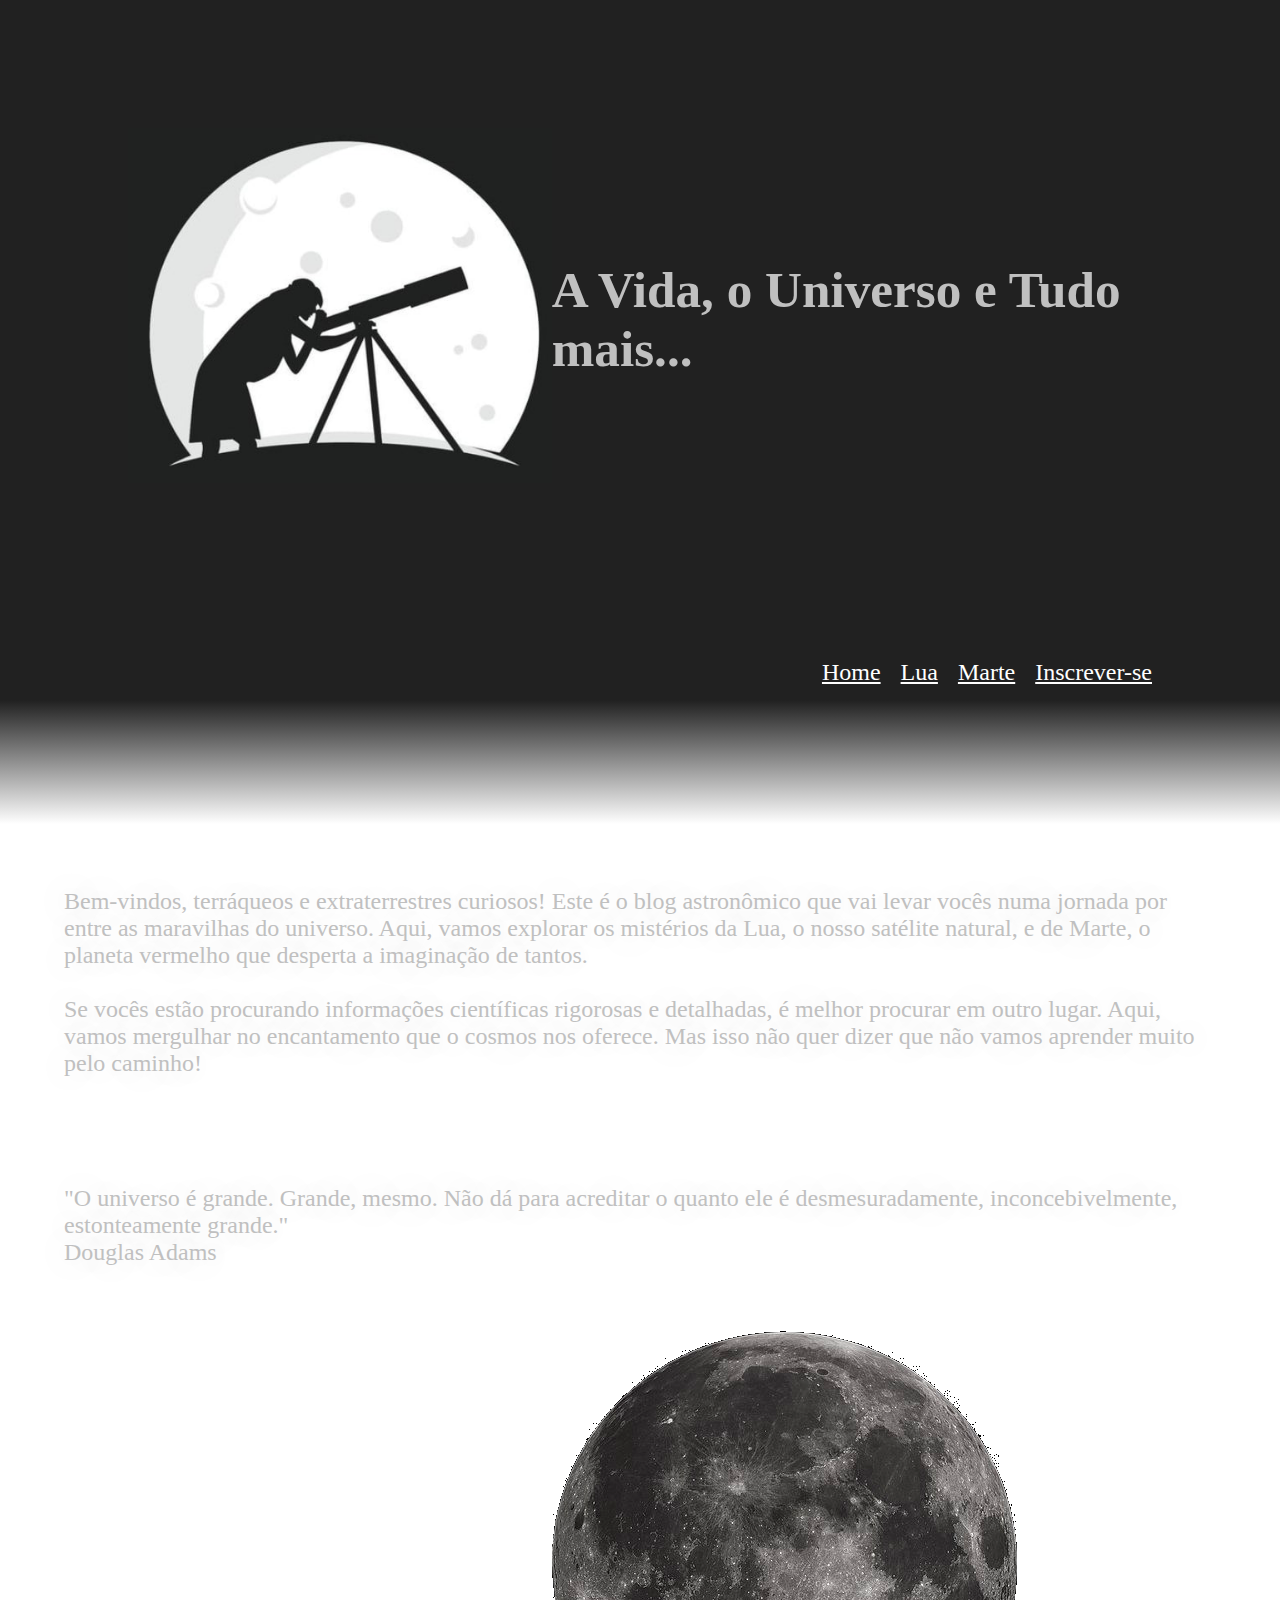
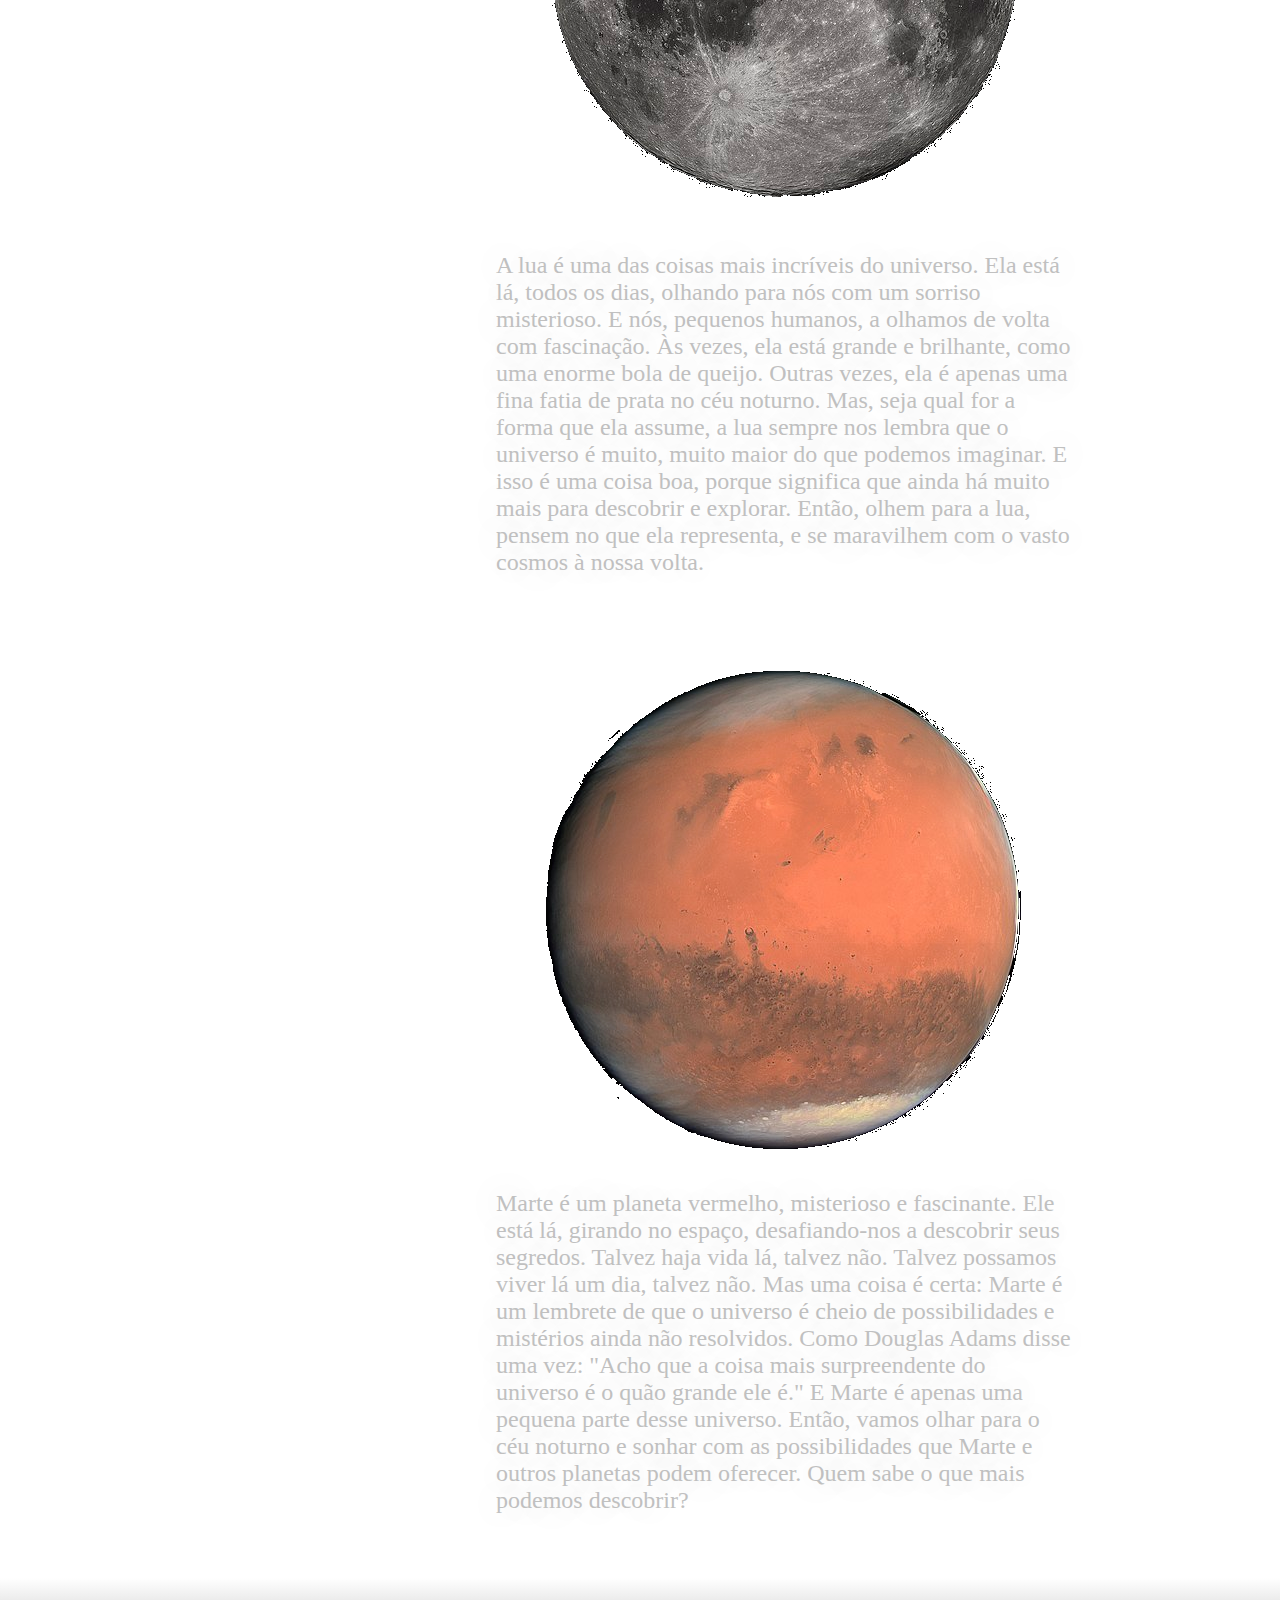
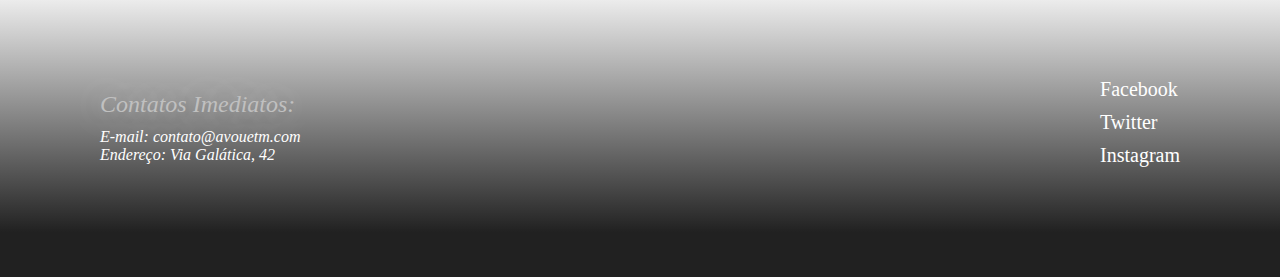
==== index.html @ 8c4bd617 "Trab_3" ====
<!DOCTYPE html>
<html lang="pt-br">
<head>
  
	<title>Dont Panic!</title>
	<link href="https://fonts.googleapis.com/css?family=Roboto:400,700&display=swap" rel="stylesheet">
	
	<link rel="stylesheet" href="css/style.css">
</head>
<body>

	<header>
		<div class="logo">
			<a  href="index.html">
			<img src="img/logo2.jpg"  alt="Logo do blog de astronomia">
		</a>
			<h1>A Vida, o Universo e Tudo mais...</h1>
		</div>
		<nav>
			<ul>
				<li><a href="index.html">Home</a></li>
				<li><a href="lua.html">Lua</a></li>
				<li><a href="marte.html">Marte</a></li>
				<li><a href="inscrever.html">Inscrever-se</a></li>
			</ul>
		</nav>
	</header>
	<main>

		
		<p> Bem-vindos, terráqueos e extraterrestres curiosos! Este é o blog astronômico que vai levar vocês numa jornada por entre as maravilhas do universo. Aqui, vamos explorar os mistérios da Lua, o nosso satélite natural, e de Marte, o planeta vermelho que desperta a imaginação de tantos.
			<br><br>
			Se vocês estão procurando informações científicas rigorosas e detalhadas, é melhor procurar em outro lugar. Aqui, vamos mergulhar no encantamento que o cosmos nos oferece. Mas isso não quer dizer que não vamos aprender muito pelo caminho!
			<br><br><br><br><br>
			"O universo é grande. Grande, mesmo. Não dá para acreditar o quanto ele é desmesuradamente, inconcebivelmente, estonteamente grande."<br>
			Douglas Adams
			<br>
			</p>
			<br><br>
		<div class="container">
			<br>
		  <img src="./img/luaT.png" alt="Foto da Lua">
		  <br>
		  <p>A lua é uma das coisas mais incríveis do universo. Ela está lá, todos os dias, olhando para nós com um sorriso misterioso. E nós, pequenos humanos, a olhamos de volta com fascinação. Às vezes, ela está grande e brilhante, como uma enorme bola de queijo. Outras vezes, ela é apenas uma fina fatia de prata no céu noturno. Mas, seja qual for a forma que ela assume, a lua sempre nos lembra que o universo é muito, muito maior do que podemos imaginar. E isso é uma coisa boa, porque significa que ainda há muito mais para descobrir e explorar. Então, olhem para a lua, pensem no que ela representa, e se maravilhem com o vasto cosmos à nossa volta.</p>
		  <br><br>
		  <img src="./img/marteT.png" alt="Foto de Marte">
		  <p>Marte é um planeta vermelho, misterioso e fascinante. Ele está lá, girando no espaço, desafiando-nos a descobrir seus segredos. Talvez haja vida lá, talvez não. Talvez possamos viver lá um dia, talvez não. Mas uma coisa é certa: Marte é um lembrete de que o universo é cheio de possibilidades e mistérios ainda não resolvidos. Como Douglas Adams disse uma vez: "Acho que a coisa mais surpreendente do universo é o quão grande ele é." E Marte é apenas uma pequena parte desse universo. Então, vamos olhar para o céu noturno e sonhar com as possibilidades que Marte e outros planetas podem oferecer. Quem sabe o que mais podemos descobrir?</p>
		</div>
	  </main>
    <footer>
        <address>
          <p>Contatos Imediatos:</p>
          <ul>
            <li>E-mail: contato@avouetm.com</li>
            <li>Endereço: Via Galática, 42</li>
          </ul>
        </address>
        <ul>
          <li><a href="#">Facebook</a></li>
          <li><a href="#">Twitter</a></li>
          <li><a href="#">Instagram</a></li>
        </ul>
      </footer>
    
    </body>
    
    </html>
---- css/style.css ----
/* reset */
html {
  box-sizing: border-box;
}

*,
*:before,
*:after {
  box-sizing: inherit;
}

* {
  padding: 0;
  margin: 0;
  border: 0;
  vertical-align: baseline;
  list-style: none;

}

/* ----- */

:root {

  font-size: clamp(14px, 3vw, 24px);
}

body {
  background-image: url('../img/20527896.jpg');
  background-repeat: no-repeat;
  background-size: 100% 100%;
  background-position: center;
}

header {

  justify-content: left;
  padding: 10vw;
  background-color: #212121;
  color: #fff;
  background: linear-gradient(0deg, #21212100 0%, #212121 15%);
}

h1 {
  color: silver;
  font-size: 4vw;
}

.logo {
  display: flex;
  align-items: center;
  margin-bottom: 150px;
}

.logo img {
  width: 100%;
  height: 20%;
  margin-right: 10px;
  font-size: 5vw;

}

.container {
  display: flex;
  flex-direction: column;
  justify-content: space-evenly;
  vertical-align: top;
  width: 50%;
  box-sizing: border-box;
  font-size: clamp(16px, 4vw, 24px);


}

.container img {

  max-width: 50vw;
  height: auto;
  width: auto;
  display: block;
  margin: 0 auto;
}

form {
  display: flex;
  flex-direction: inherit;
  justify-content: space-evenly;
  vertical-align: top;
  width: 50%;
  box-sizing: border-box;
  color: silver;
  font-size: 2vw;
  text-shadow: 0 0 3vw silver;




}

form input[type="text"],
form input[type="email"],
form input[type="password"],
form input[type="date"],
form select {
  border-radius: 5px;
  padding: 5px;
  margin-bottom: 10px;
}

form textarea {
  width: 150%;
  height: 150px;
  font-size: clamp(16px, 4vw, 24px);
  resize: both;
  font-size: 1.5vw;
  border: 1px solid silver;
  box-sizing: border-box;
  padding: 5px;
  margin-bottom: 10px;
  border-radius: 20px;
}

form input[type="submit"] {
  background-color: silver;
  color: #212121;
  border: none;
  padding: 10px;
  font-size: 2vw;
  cursor: pointer;
  text-shadow: none;
  border-radius: 20px;
}

form input[type="submit"]:hover {
  background-color: #212121;
  color: silver;

}



p {
  color: silver;
  display: flex;
  font-size: clamp(14px, 3vw, 24px);
  text-shadow: 0 0 3vw silver;

}


.sobre {
  color: silver;
  display: flex;
  flex-direction: column;
  font-size: 2vw;
  justify-self: left;
  width: 25%;
  align-self: flex-start;

}


.galeria {
  display: flex;
  flex-wrap: wrap;
}

.galeria label {
  margin: 10px;
  cursor: pointer;
  overflow: hidden;
  width: 200px;
  height: 200px;
}

.galeria img {
  display: block;
  width: 100%;
  height: 100%;
  object-fit: cover;
}

.galeria input[type="checkbox"] {
  display: none;
}

.galeria .lightbox {
  position: fixed;
  top: 0;
  left: 0;
  display: none;
  align-items: center;
  justify-content: center;
  width: 100%;
  height: 100%;
  background-color: rgba(0, 0, 0, 0.8);
}

.galeria input[type="checkbox"]:checked+.lightbox {
  display: flex;
}

.galeria .fechar {
  position: absolute;
  top: 10px;
  right: 10px;
  font-size: 2em;
  color: #fff;
  cursor: pointer;
}

.galeria .lightbox img {
  max-width: 90vw;
  max-height: 90vw;
}

nav {
  flex: 1;
}

nav ul {
  display: flex;
  justify-content: flex-end;
  list-style: none;

}

nav ul li {
  margin-left: 20px;
}


nav ul li a {
  font-size: clamp(16px, 4vw, 24px);
  text-decoration: underline;
  color: #fff;

}



main {
  display: flex;
  flex-wrap: wrap;
  justify-content: space-around;
  padding: 5vw;
}


img {
  width: 100%;
  max-width: 500px;
  height: auto;
  margin-bottom: 20px;
}

footer {
  display: flex;
  flex-wrap: wrap;
  justify-content: space-between;
  align-items: center;
  padding: 100px;
  background-color: #212121;
  color: #fff;
  background: linear-gradient(0deg, #212121 15%, #21212100 100%);
}

address {
  display: flex;
  flex-direction: column;


}

address p {
  font-size: clamp(14px, 3vw, 24px);
  margin-bottom: 10px;

}

address li {
  font-size: 16px;



}

ul a {
  display: flex;
  text-decoration: none;
  color: #fff;
  font-size: 20px;
  padding-bottom: 10px;
  align-items: end;

}

ul a:hover {
  text-decoration: underline;
}
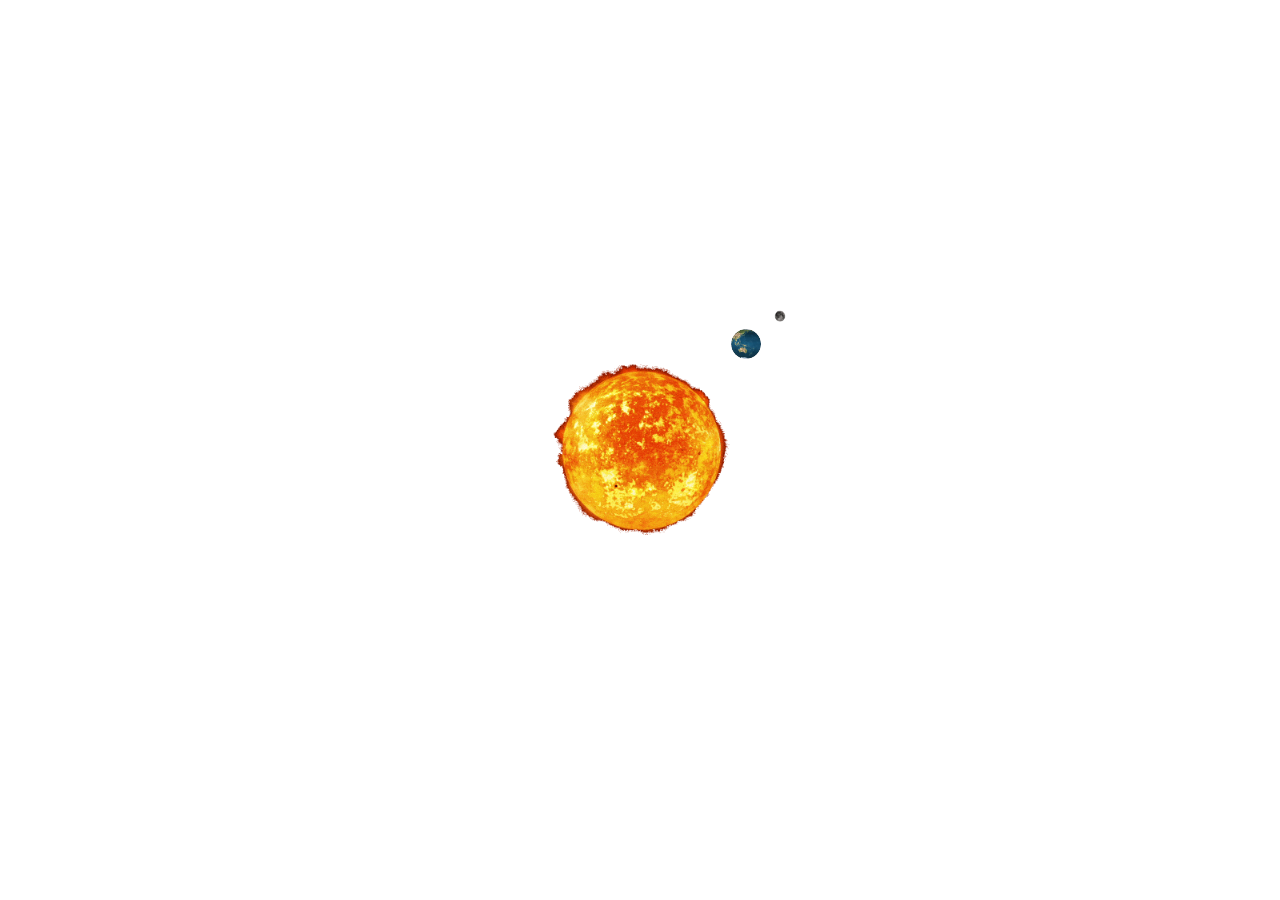
==== commit 4c21cfba: "update" ====
--- a/index.html
+++ b/index.html
@@ -1,67 +1,21 @@
 <!DOCTYPE html>
-<html lang="pt-br">
+<html lang="en">
 <head>
-  
-	<title>Dont Panic!</title>
-	<link href="https://fonts.googleapis.com/css?family=Roboto:400,700&display=swap" rel="stylesheet">
-	
-	<link rel="stylesheet" href="css/style.css">
+    <meta charset="UTF-8">
+    <meta http-equiv="X-UA-Compatible" content="IE=edge">
+    <meta name="viewport" content="width=device-width, initial-scale=1.0">
+    <title>Document</title>
+    <link rel="stylesheet" href="css/style2.css">
 </head>
 <body>
+    <div class="container">
+        <div class="sun"></div>
+        <a href="inscrever.html">
+        <div class="earth"> 
+            <div class="moon"></div>
+        </div>
+    </a>
+    </div>
+</body>
+</html>
 
-	<header>
-		<div class="logo">
-			<a  href="index.html">
-			<img src="img/logo2.jpg"  alt="Logo do blog de astronomia">
-		</a>
-			<h1>A Vida, o Universo e Tudo mais...</h1>
-		</div>
-		<nav>
-			<ul>
-				<li><a href="index.html">Home</a></li>
-				<li><a href="lua.html">Lua</a></li>
-				<li><a href="marte.html">Marte</a></li>
-				<li><a href="inscrever.html">Inscrever-se</a></li>
-			</ul>
-		</nav>
-	</header>
-	<main>
-
-		
-		<p> Bem-vindos, terráqueos e extraterrestres curiosos! Este é o blog astronômico que vai levar vocês numa jornada por entre as maravilhas do universo. Aqui, vamos explorar os mistérios da Lua, o nosso satélite natural, e de Marte, o planeta vermelho que desperta a imaginação de tantos.
-			<br><br>
-			Se vocês estão procurando informações científicas rigorosas e detalhadas, é melhor procurar em outro lugar. Aqui, vamos mergulhar no encantamento que o cosmos nos oferece. Mas isso não quer dizer que não vamos aprender muito pelo caminho!
-			<br><br><br><br><br>
-			"O universo é grande. Grande, mesmo. Não dá para acreditar o quanto ele é desmesuradamente, inconcebivelmente, estonteamente grande."<br>
-			Douglas Adams
-			<br>
-			</p>
-			<br><br>
-		<div class="container">
-			<br>
-		  <img src="./img/luaT.png" alt="Foto da Lua">
-		  <br>
-		  <p>A lua é uma das coisas mais incríveis do universo. Ela está lá, todos os dias, olhando para nós com um sorriso misterioso. E nós, pequenos humanos, a olhamos de volta com fascinação. Às vezes, ela está grande e brilhante, como uma enorme bola de queijo. Outras vezes, ela é apenas uma fina fatia de prata no céu noturno. Mas, seja qual for a forma que ela assume, a lua sempre nos lembra que o universo é muito, muito maior do que podemos imaginar. E isso é uma coisa boa, porque significa que ainda há muito mais para descobrir e explorar. Então, olhem para a lua, pensem no que ela representa, e se maravilhem com o vasto cosmos à nossa volta.</p>
-		  <br><br>
-		  <img src="./img/marteT.png" alt="Foto de Marte">
-		  <p>Marte é um planeta vermelho, misterioso e fascinante. Ele está lá, girando no espaço, desafiando-nos a descobrir seus segredos. Talvez haja vida lá, talvez não. Talvez possamos viver lá um dia, talvez não. Mas uma coisa é certa: Marte é um lembrete de que o universo é cheio de possibilidades e mistérios ainda não resolvidos. Como Douglas Adams disse uma vez: "Acho que a coisa mais surpreendente do universo é o quão grande ele é." E Marte é apenas uma pequena parte desse universo. Então, vamos olhar para o céu noturno e sonhar com as possibilidades que Marte e outros planetas podem oferecer. Quem sabe o que mais podemos descobrir?</p>
-		</div>
-	  </main>
-    <footer>
-        <address>
-          <p>Contatos Imediatos:</p>
-          <ul>
-            <li>E-mail: contato@avouetm.com</li>
-            <li>Endereço: Via Galática, 42</li>
-          </ul>
-        </address>
-        <ul>
-          <li><a href="#">Facebook</a></li>
-          <li><a href="#">Twitter</a></li>
-          <li><a href="#">Instagram</a></li>
-        </ul>
-      </footer>
-    
-    </body>
-    
-    </html>--- a/css/style2.css
+++ b/css/style2.css
@@ -0,0 +1,118 @@
+/* reset */
+html {
+    box-sizing: border-box;
+  }
+  
+  *,
+  *:before,
+  *:after {
+    box-sizing: inherit;
+  }
+  
+  * {
+    padding: 0;
+    margin: 0;
+    border: 0;
+    vertical-align: baseline;
+    list-style: none;
+  
+  }
+  /* ----- */
+
+
+    body {
+        margin: 0;
+        height: 100vh;
+        display: flex;
+        align-items: center;
+        justify-content: center;
+        background-image: url('../img/20527896.jpg'); 
+        background-repeat: no-repeat; 
+        background-size: 100% 100%; 
+        background-position: center;
+      
+        overflow: hidden;
+    }
+
+    .container {
+        font-size: 10px;
+        width: 40em;
+        height: 40em;
+        position: relative;
+    }
+
+    .sun {
+        position: absolute;
+        top: 10em;
+        left: 10em;
+        width: 20em;
+        height: 20em;
+        background-image: url('../img/sun.gif');
+       
+        background-repeat: no-repeat; 
+        background-size: 100% 100%; 
+        background-position: center;
+        border-radius: 50%;
+        
+    }
+
+    .earth,
+    .moon {
+        position: absolute;
+        border-style: solid;
+        border-color: white transparent transparent transparent;
+        border-width: 0.1em 0.1em 0 0;
+        border-radius: 50%;
+    }
+
+    .earth {
+        top: 5em;
+        left: 5em;
+        width: 30em;
+        height: 30em;
+        animation: orbit 36.5s linear infinite;
+    }
+
+    .moon {
+        top: 0;
+        right: 0;
+        width: 8em;
+        height: 8em;
+        animation: orbit 2.7s linear infinite;
+    }
+
+    .earth::before,
+    .moon::before {
+        content: '';
+        position: absolute;
+        border-radius: 50%;
+    }
+
+    .earth::before {
+        top: 2.8em;
+        right: 2.8em;
+        width: 3em;
+        height: 3em;
+        background-image: url('../img/giphy.webp');
+        background-repeat: no-repeat; 
+        background-size: 100% 100%; 
+        background-position: center;
+    }
+
+    .moon::before {
+        top: 0.8em;
+        right: 0.2em;
+        width: 1.2em;
+        height: 1.2em;
+        background-image: url('../img/luaT.png');
+        background-repeat: no-repeat; 
+        background-size: 100% 100%; 
+        background-position: center;
+    }
+
+    @keyframes orbit{
+        to {
+            transform: rotate(360deg);
+        }
+    }
+
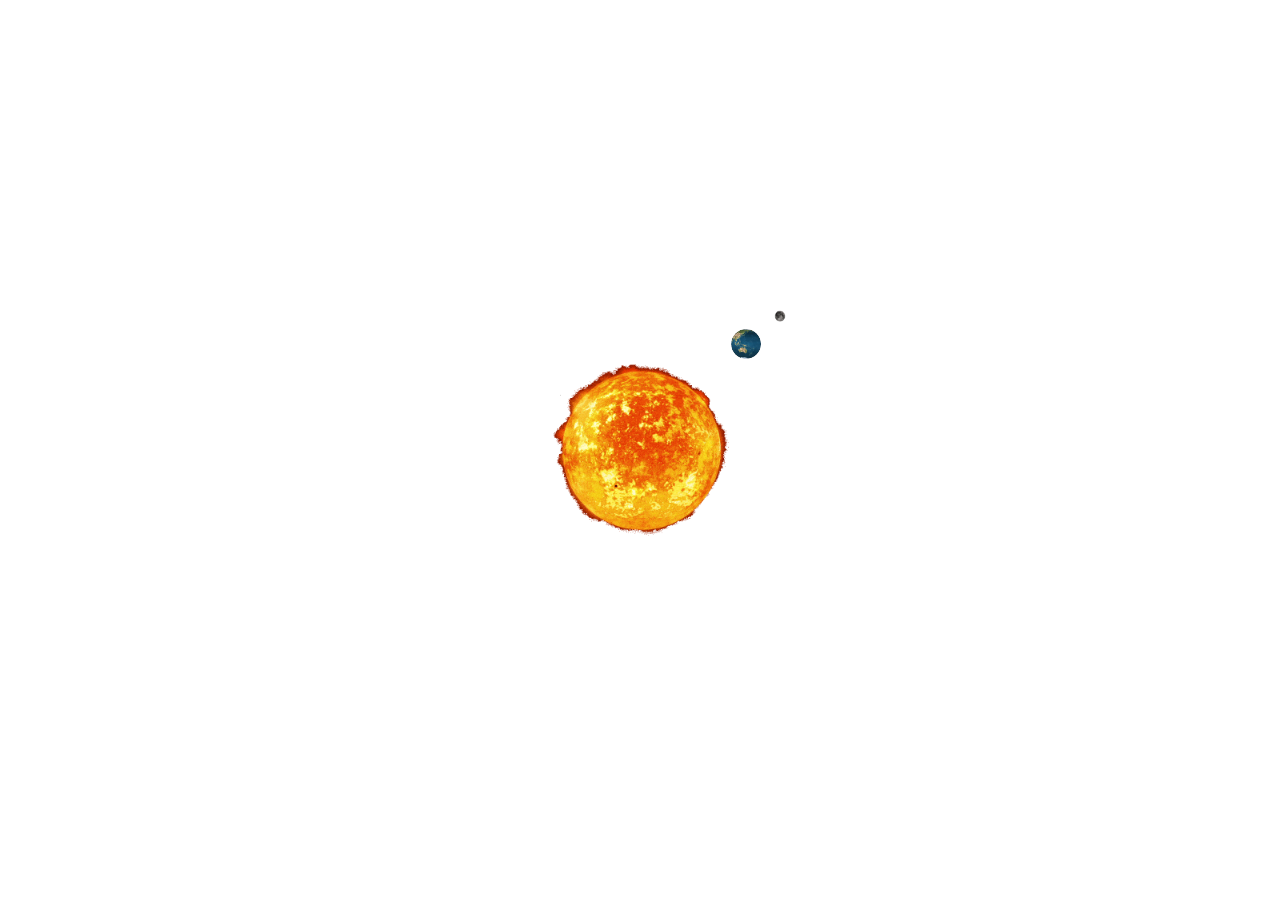
==== commit 5afeeb43: "update" ====
--- a/index.html
+++ b/index.html
@@ -4,7 +4,7 @@
     <meta charset="UTF-8">
     <meta http-equiv="X-UA-Compatible" content="IE=edge">
     <meta name="viewport" content="width=device-width, initial-scale=1.0">
-    <title>Document</title>
+    <title>Universo</title>
     <link rel="stylesheet" href="css/style2.css">
 </head>
 <body>
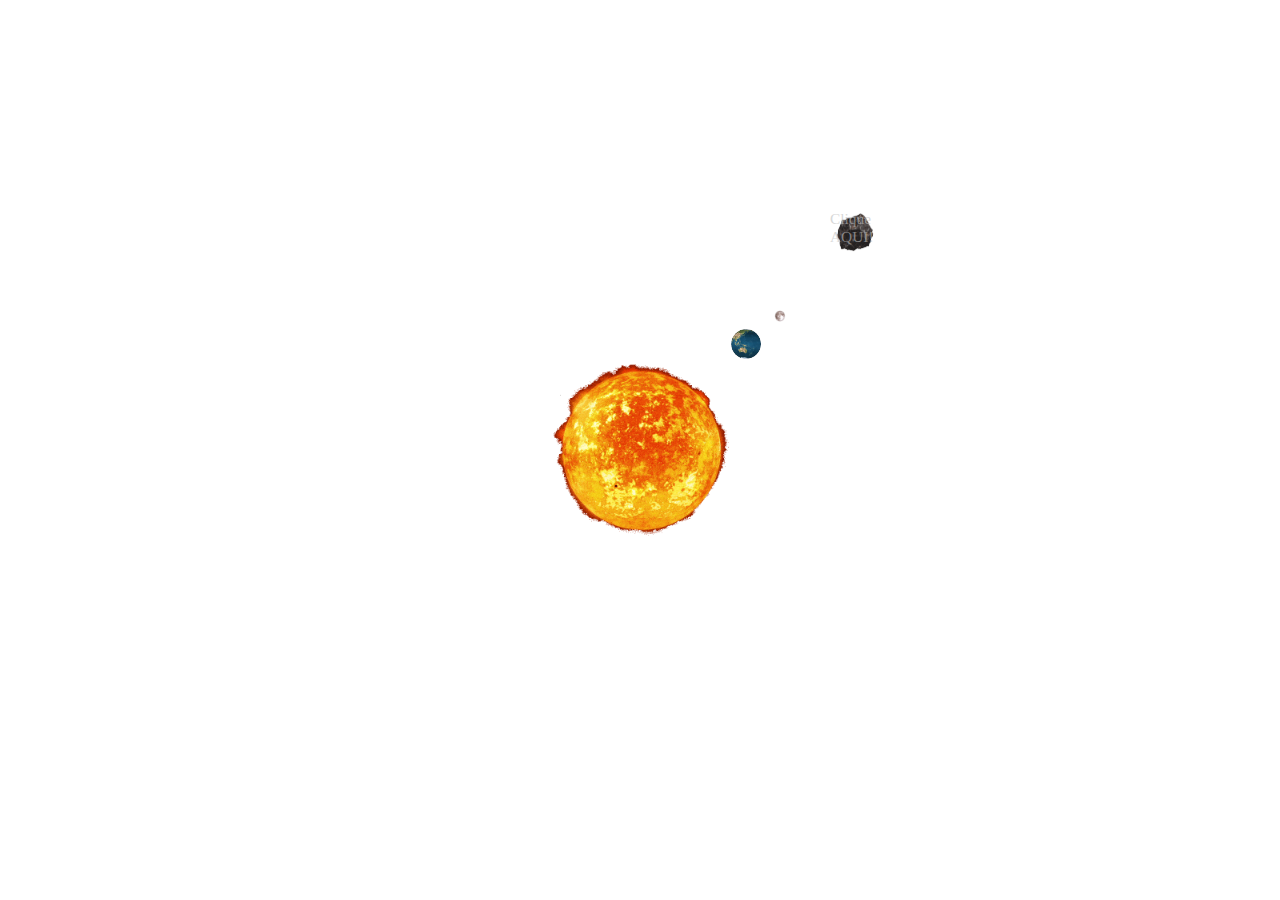
==== commit 4aa017fc: "update final" ====
--- a/index.html
+++ b/index.html
@@ -1,5 +1,6 @@
 <!DOCTYPE html>
 <html lang="en">
+
 <head>
     <meta charset="UTF-8">
     <meta http-equiv="X-UA-Compatible" content="IE=edge">
@@ -7,15 +8,22 @@
     <title>Universo</title>
     <link rel="stylesheet" href="css/style2.css">
 </head>
+
 <body>
     <div class="container">
         <div class="sun"></div>
-        <a href="inscrever.html">
-        <div class="earth"> 
+
+        <div class="earth">
             <div class="moon"></div>
         </div>
-    </a>
+
+        <a href="inscrever.html">
+            <div class="object">
+                <p> Clique AQUI! </p>
+            </div>
+        </a>
     </div>
+
 </body>
-</html>
 
+</html>--- a/css/style2.css
+++ b/css/style2.css
@@ -1,118 +1,151 @@
 /* reset */
 html {
     box-sizing: border-box;
-  }
-  
-  *,
-  *:before,
-  *:after {
+}
+
+*,
+*:before,
+*:after {
     box-sizing: inherit;
-  }
-  
-  * {
+}
+
+* {
     padding: 0;
     margin: 0;
     border: 0;
     vertical-align: baseline;
     list-style: none;
-  
-  }
-  /* ----- */
+
+}
+
+/* ----- */
 
 
-    body {
-        margin: 0;
-        height: 100vh;
-        display: flex;
-        align-items: center;
-        justify-content: center;
-        background-image: url('../img/20527896.jpg'); 
-        background-repeat: no-repeat; 
-        background-size: 100% 100%; 
-        background-position: center;
-      
-        overflow: hidden;
+body {
+    margin: 0;
+    height: 100vh;
+    display: flex;
+    align-items: center;
+    justify-content: center;
+    background-image: url('../img/20527896.jpg');
+    background-repeat: no-repeat;
+    background-size: 100% 100%;
+    background-position: center;
+
+    overflow: hidden;
+}
+
+.container {
+    font-size: 10px;
+    width: 40em;
+    height: 40em;
+    position: relative;
+}
+
+.sun {
+    position: absolute;
+    top: 10em;
+    left: 10em;
+    width: 20em;
+    height: 20em;
+    background-image: url('../img/sun.gif');
+    background-repeat: no-repeat;
+    background-size: 100% 100%;
+    background-position: center;
+    border-radius: 50%;
+
+}
+
+.earth,
+.moon {
+    position: absolute;
+    border-style: solid;
+    border-color: white transparent transparent transparent;
+    border-width: 0.1em 0.1em 0 0;
+    border-radius: 50%;
+}
+
+.earth {
+    top: 5em;
+    left: 5em;
+    width: 30em;
+    height: 30em;
+    animation: orbit 36.5s linear infinite;
+}
+
+.moon {
+    top: 0;
+    right: 0;
+    width: 8em;
+    height: 8em;
+    animation: orbit 2.7s linear infinite;
+}
+
+.earth::before,
+.moon::before {
+    content: '';
+    position: absolute;
+    border-radius: 50%;
+}
+
+.earth::before {
+    top: 2.8em;
+    right: 2.8em;
+    width: 3em;
+    height: 3em;
+    background-image: url('../img/giphy.webp');
+    background-repeat: no-repeat;
+    background-size: 100% 100%;
+    background-position: center;
+}
+
+.moon::before {
+    top: 0.8em;
+    right: 0.2em;
+    width: 1.2em;
+    height: 1.2em;
+    background-image: url('../img/moon.gif');
+    background-repeat: no-repeat;
+    background-size: 100% 100%;
+    background-position: center;
+}
+
+@keyframes orbit {
+    to {
+        transform: rotate(360deg);
+    }
+}
+
+p {
+    font-size: 1.2vw;
+    color: silver;
+    opacity: 60%;
+
+}
+
+.object {
+    position: absolute;
+    top: -10%;
+    right: -10%;
+    width: 5em;
+    height: 5em;
+    background-image: url('../img/Meteo.gif');
+    background-repeat: no-repeat;
+    background-size: 100%;
+
+
+    animation: diagonalMove 20s linear infinite;
+
+}
+
+@keyframes diagonalMove {
+    from {
+        top: -100%;
+        right: -100%;
     }
 
-    .container {
-        font-size: 10px;
-        width: 40em;
-        height: 40em;
-        position: relative;
+    to {
+        top: 200%;
+        right: 200%;
     }
-
-    .sun {
-        position: absolute;
-        top: 10em;
-        left: 10em;
-        width: 20em;
-        height: 20em;
-        background-image: url('../img/sun.gif');
-       
-        background-repeat: no-repeat; 
-        background-size: 100% 100%; 
-        background-position: center;
-        border-radius: 50%;
-        
-    }
-
-    .earth,
-    .moon {
-        position: absolute;
-        border-style: solid;
-        border-color: white transparent transparent transparent;
-        border-width: 0.1em 0.1em 0 0;
-        border-radius: 50%;
-    }
-
-    .earth {
-        top: 5em;
-        left: 5em;
-        width: 30em;
-        height: 30em;
-        animation: orbit 36.5s linear infinite;
-    }
-
-    .moon {
-        top: 0;
-        right: 0;
-        width: 8em;
-        height: 8em;
-        animation: orbit 2.7s linear infinite;
-    }
-
-    .earth::before,
-    .moon::before {
-        content: '';
-        position: absolute;
-        border-radius: 50%;
-    }
-
-    .earth::before {
-        top: 2.8em;
-        right: 2.8em;
-        width: 3em;
-        height: 3em;
-        background-image: url('../img/giphy.webp');
-        background-repeat: no-repeat; 
-        background-size: 100% 100%; 
-        background-position: center;
-    }
-
-    .moon::before {
-        top: 0.8em;
-        right: 0.2em;
-        width: 1.2em;
-        height: 1.2em;
-        background-image: url('../img/luaT.png');
-        background-repeat: no-repeat; 
-        background-size: 100% 100%; 
-        background-position: center;
-    }
-
-    @keyframes orbit{
-        to {
-            transform: rotate(360deg);
-        }
-    }
-
+}